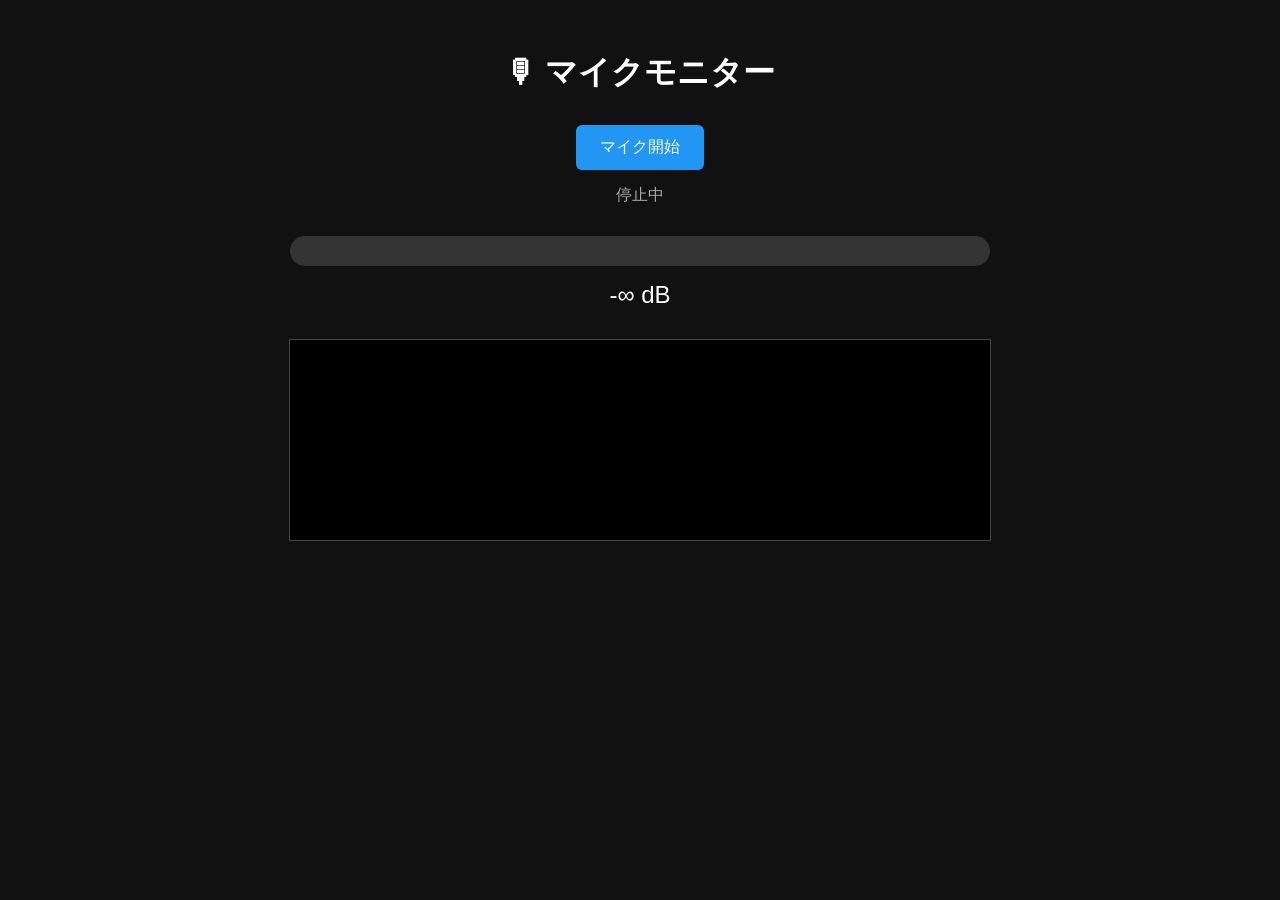
==== src/index2.html @ e5a5fbff "add test app" ====
<!DOCTYPE html>
<html lang="ja">
<head>
<meta charset="UTF-8">
<meta name="viewport" content="width=device-width, initial-scale=1.0">
<title>マイクモニター</title>

<style>
    body {
        margin: 0;
        padding: 30px;
        background: #111;
        color: #fff;
        font-family: sans-serif;
        text-align: center;
    }

    h1 {
        margin-bottom: 30px;
    }

    button {
        padding: 12px 24px;
        font-size: 16px;
        cursor: pointer;
        border: none;
        border-radius: 6px;
        background: #2196f3;
        color: white;
    }

    button:hover {
        background: #1976d2;
    }

    #meter {
        width: 80%;
        max-width: 700px;
        height: 30px;
        margin: 30px auto 10px;
        background: #333;
        border-radius: 15px;
        overflow: hidden;
    }

    #level {
        width: 0%;
        height: 100%;
        background: linear-gradient(
            to right,
            #00c853,
            #64dd17,
            #ffeb3b,
            #ff9800,
            #f44336
        );
        transition: width 0.03s linear;
    }

    canvas {
        display: block;
        width: 80%;
        max-width: 700px;
        height: 200px;
        margin: 30px auto;
        background: #000;
        border: 1px solid #444;
    }

    #db {
        font-size: 24px;
        margin-top: 15px;
    }

    #status {
        margin-top: 15px;
        color: #aaa;
    }
</style>
</head>

<body>

<h1>🎙 マイクモニター</h1>

<button id="startButton">マイク開始</button>

<div id="status">停止中</div>

<div id="meter">
    <div id="level"></div>
</div>

<div id="db">-∞ dB</div>

<canvas id="waveform" width="700" height="200"></canvas>

<script>
const startButton = document.getElementById("startButton");
const status = document.getElementById("status");
const level = document.getElementById("level");
const dbDisplay = document.getElementById("db");
const canvas = document.getElementById("waveform");
const ctx = canvas.getContext("2d");

let audioContext;
let analyser;
let microphone;
let animationId;

startButton.addEventListener("click", async () => {

    if (audioContext) {
        stopMicrophone();
        return;
    }

    try {
        const stream = await navigator.mediaDevices.getUserMedia({
            audio: {
                echoCancellation: false,
                noiseSuppression: false,
                autoGainControl: false
            }
        });

        audioContext = new AudioContext();

        microphone = audioContext.createMediaStreamSource(stream);

        analyser = audioContext.createAnalyser();
        analyser.fftSize = 2048;

        microphone.connect(analyser);
        // マイク音声をヘッドホンへ出力
        microphone.connect(audioContext.destination);
        
        status.textContent = "マイク入力中";
        startButton.textContent = "停止";

        draw();

    } catch (error) {
        console.error(error);
        status.textContent = "マイクへのアクセスに失敗しました";
    }
});


function draw() {

    animationId = requestAnimationFrame(draw);

    const bufferLength = analyser.fftSize;
    const dataArray = new Uint8Array(bufferLength);

    analyser.getByteTimeDomainData(dataArray);

    // 波形描画
    ctx.fillStyle = "#000";
    ctx.fillRect(0, 0, canvas.width, canvas.height);

    ctx.lineWidth = 2;
    ctx.strokeStyle = "#00ff88";

    ctx.beginPath();

    const sliceWidth = canvas.width / bufferLength;
    let x = 0;

    for (let i = 0; i < bufferLength; i++) {

        const v = dataArray[i] / 128.0;
        const y = v * canvas.height / 2;

        if (i === 0) {
            ctx.moveTo(x, y);
        } else {
            ctx.lineTo(x, y);
        }

        x += sliceWidth;
    }

    ctx.lineTo(canvas.width, canvas.height / 2);
    ctx.stroke();


    // 音量計算
    let sum = 0;

    for (let i = 0; i < bufferLength; i++) {
        const value = (dataArray[i] - 128) / 128;
        sum += value * value;
    }

    const rms = Math.sqrt(sum / bufferLength);

    // dBFS
    let db;

    if (rms > 0) {
        db = 20 * Math.log10(rms);
    } else {
        db = -Infinity;
    }

    dbDisplay.textContent =
        db === -Infinity
            ? "-∞ dB"
            : `${db.toFixed(1)} dB`;

    // メーター
    const percentage = Math.max(
        0,
        Math.min(100, (db + 60) / 60 * 100)
    );

    level.style.width = percentage + "%";
}


function stopMicrophone() {

    cancelAnimationFrame(animationId);

    if (microphone) {
        microphone.disconnect();
    }

    if (audioContext) {
        audioContext.close();
    }

    audioContext = null;
    microphone = null;
    analyser = null;

    level.style.width = "0%";
    dbDisplay.textContent = "-∞ dB";
    status.textContent = "停止中";
    startButton.textContent = "マイク開始";

    ctx.clearRect(0, 0, canvas.width, canvas.height);
}
</script>

</body>
</html>
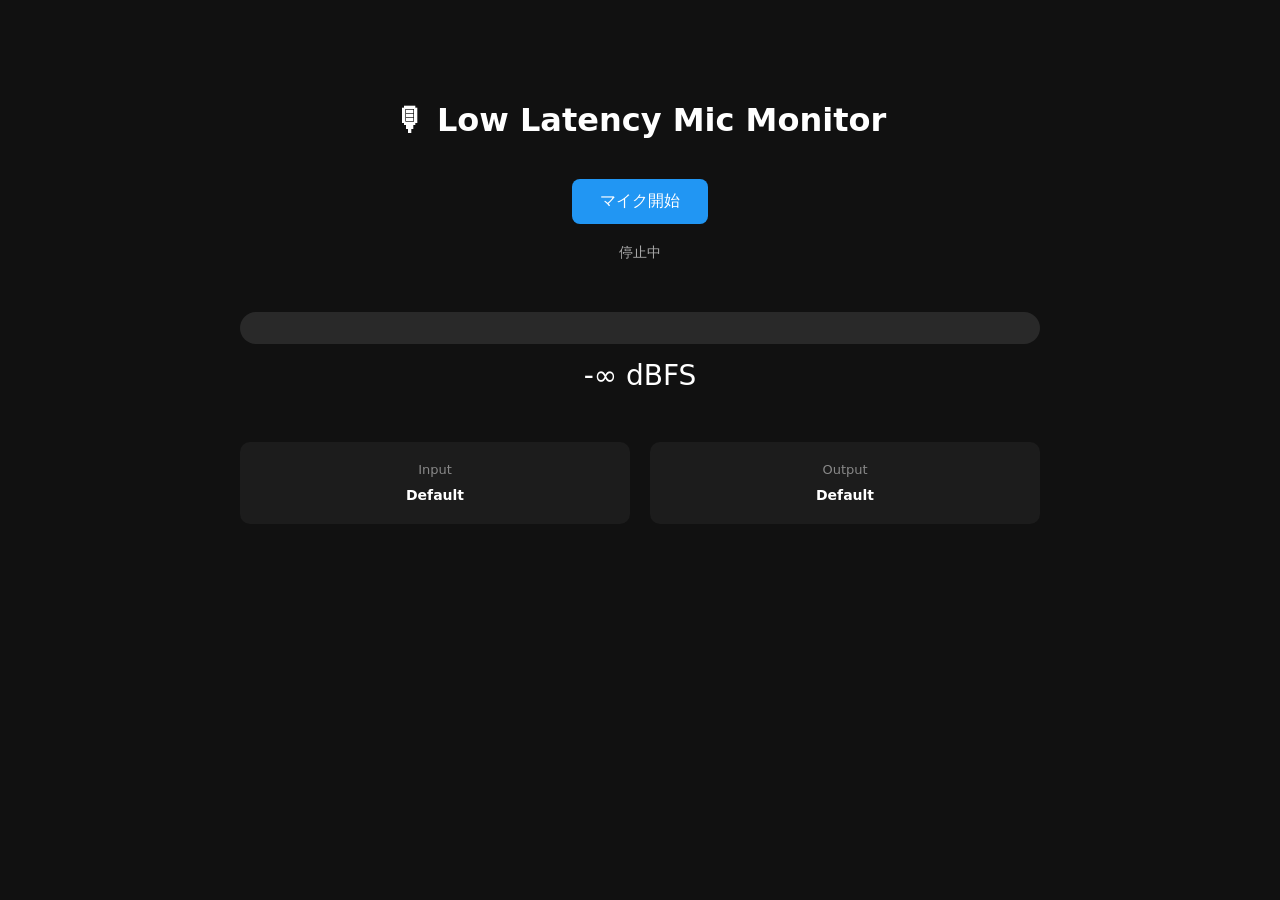
==== commit 81bf1f22: "add index3" ====
--- a/src/index2.html
+++ b/src/index2.html
@@ -1,249 +1,69 @@
 <!DOCTYPE html>
 <html lang="ja">
+
 <head>
-<meta charset="UTF-8">
-<meta name="viewport" content="width=device-width, initial-scale=1.0">
-<title>マイクモニター</title>
+    <meta charset="UTF-8">
+    <meta
+        name="viewport"
+        content="width=device-width, initial-scale=1.0"
+    >
 
-<style>
-    body {
-        margin: 0;
-        padding: 30px;
-        background: #111;
-        color: #fff;
-        font-family: sans-serif;
-        text-align: center;
-    }
+    <title>Low Latency Mic Monitor</title>
 
-    h1 {
-        margin-bottom: 30px;
-    }
-
-    button {
-        padding: 12px 24px;
-        font-size: 16px;
-        cursor: pointer;
-        border: none;
-        border-radius: 6px;
-        background: #2196f3;
-        color: white;
-    }
-
-    button:hover {
-        background: #1976d2;
-    }
-
-    #meter {
-        width: 80%;
-        max-width: 700px;
-        height: 30px;
-        margin: 30px auto 10px;
-        background: #333;
-        border-radius: 15px;
-        overflow: hidden;
-    }
-
-    #level {
-        width: 0%;
-        height: 100%;
-        background: linear-gradient(
-            to right,
-            #00c853,
-            #64dd17,
-            #ffeb3b,
-            #ff9800,
-            #f44336
-        );
-        transition: width 0.03s linear;
-    }
-
-    canvas {
-        display: block;
-        width: 80%;
-        max-width: 700px;
-        height: 200px;
-        margin: 30px auto;
-        background: #000;
-        border: 1px solid #444;
-    }
-
-    #db {
-        font-size: 24px;
-        margin-top: 15px;
-    }
-
-    #status {
-        margin-top: 15px;
-        color: #aaa;
-    }
-</style>
+    <link rel="stylesheet" href="./style2.css">
 </head>
 
 <body>
 
-<h1>🎙 マイクモニター</h1>
+    <main class="container">
 
-<button id="startButton">マイク開始</button>
+        <h1>🎙 Low Latency Mic Monitor</h1>
 
-<div id="status">停止中</div>
+        <div class="controls">
 
-<div id="meter">
-    <div id="level"></div>
-</div>
+            <button id="startButton">
+                マイク開始
+            </button>
 
-<div id="db">-∞ dB</div>
+        </div>
 
-<canvas id="waveform" width="700" height="200"></canvas>
+        <div id="status">
+            停止中
+        </div>
 
-<script>
-const startButton = document.getElementById("startButton");
-const status = document.getElementById("status");
-const level = document.getElementById("level");
-const dbDisplay = document.getElementById("db");
-const canvas = document.getElementById("waveform");
-const ctx = canvas.getContext("2d");
+        <section class="meter-container">
 
-let audioContext;
-let analyser;
-let microphone;
-let animationId;
+            <div class="meter">
+                <div id="level"></div>
+            </div>
 
-startButton.addEventListener("click", async () => {
+            <div id="db">
+                -∞ dBFS
+            </div>
 
-    if (audioContext) {
-        stopMicrophone();
-        return;
-    }
+        </section>
 
-    try {
-        const stream = await navigator.mediaDevices.getUserMedia({
-            audio: {
-                echoCancellation: false,
-                noiseSuppression: false,
-                autoGainControl: false
-            }
-        });
+        <section class="info">
 
-        audioContext = new AudioContext();
+            <div>
+                <span>Input</span>
+                <strong id="inputDevice">
+                    Default
+                </strong>
+            </div>
 
-        microphone = audioContext.createMediaStreamSource(stream);
+            <div>
+                <span>Output</span>
+                <strong id="outputDevice">
+                    Default
+                </strong>
+            </div>
 
-        analyser = audioContext.createAnalyser();
-        analyser.fftSize = 2048;
+        </section>
 
-        microphone.connect(analyser);
-        // マイク音声をヘッドホンへ出力
-        microphone.connect(audioContext.destination);
-        
-        status.textContent = "マイク入力中";
-        startButton.textContent = "停止";
+    </main>
 
-        draw();
-
-    } catch (error) {
-        console.error(error);
-        status.textContent = "マイクへのアクセスに失敗しました";
-    }
-});
-
-
-function draw() {
-
-    animationId = requestAnimationFrame(draw);
-
-    const bufferLength = analyser.fftSize;
-    const dataArray = new Uint8Array(bufferLength);
-
-    analyser.getByteTimeDomainData(dataArray);
-
-    // 波形描画
-    ctx.fillStyle = "#000";
-    ctx.fillRect(0, 0, canvas.width, canvas.height);
-
-    ctx.lineWidth = 2;
-    ctx.strokeStyle = "#00ff88";
-
-    ctx.beginPath();
-
-    const sliceWidth = canvas.width / bufferLength;
-    let x = 0;
-
-    for (let i = 0; i < bufferLength; i++) {
-
-        const v = dataArray[i] / 128.0;
-        const y = v * canvas.height / 2;
-
-        if (i === 0) {
-            ctx.moveTo(x, y);
-        } else {
-            ctx.lineTo(x, y);
-        }
-
-        x += sliceWidth;
-    }
-
-    ctx.lineTo(canvas.width, canvas.height / 2);
-    ctx.stroke();
-
-
-    // 音量計算
-    let sum = 0;
-
-    for (let i = 0; i < bufferLength; i++) {
-        const value = (dataArray[i] - 128) / 128;
-        sum += value * value;
-    }
-
-    const rms = Math.sqrt(sum / bufferLength);
-
-    // dBFS
-    let db;
-
-    if (rms > 0) {
-        db = 20 * Math.log10(rms);
-    } else {
-        db = -Infinity;
-    }
-
-    dbDisplay.textContent =
-        db === -Infinity
-            ? "-∞ dB"
-            : `${db.toFixed(1)} dB`;
-
-    // メーター
-    const percentage = Math.max(
-        0,
-        Math.min(100, (db + 60) / 60 * 100)
-    );
-
-    level.style.width = percentage + "%";
-}
-
-
-function stopMicrophone() {
-
-    cancelAnimationFrame(animationId);
-
-    if (microphone) {
-        microphone.disconnect();
-    }
-
-    if (audioContext) {
-        audioContext.close();
-    }
-
-    audioContext = null;
-    microphone = null;
-    analyser = null;
-
-    level.style.width = "0%";
-    dbDisplay.textContent = "-∞ dB";
-    status.textContent = "停止中";
-    startButton.textContent = "マイク開始";
-
-    ctx.clearRect(0, 0, canvas.width, canvas.height);
-}
-</script>
+    <script type="module" src="./audio.js"></script>
 
 </body>
-</html>
+</html>
--- a/src/style2.css
+++ b/src/style2.css
@@ -0,0 +1,135 @@
+* {
+    box-sizing: border-box;
+}
+
+body {
+    margin: 0;
+
+    min-height: 100vh;
+
+    background: #111;
+    color: #fff;
+
+    font-family:
+        system-ui,
+        -apple-system,
+        BlinkMacSystemFont,
+        "Segoe UI",
+        sans-serif;
+}
+
+.container {
+    width: min(800px, 90vw);
+
+    margin: 0 auto;
+    padding-top: 80px;
+
+    text-align: center;
+}
+
+h1 {
+    margin-bottom: 40px;
+
+    font-size: 32px;
+}
+
+button {
+    padding: 12px 28px;
+
+    border: 0;
+    border-radius: 8px;
+
+    background: #2196f3;
+    color: white;
+
+    font-size: 16px;
+
+    cursor: pointer;
+}
+
+button:hover {
+    background: #1976d2;
+}
+
+button.running {
+    background: #e53935;
+}
+
+#status {
+    margin-top: 20px;
+
+    color: #aaa;
+
+    font-size: 14px;
+}
+
+.meter-container {
+    margin-top: 50px;
+}
+
+.meter {
+    width: 100%;
+    height: 32px;
+
+    overflow: hidden;
+
+    background: #292929;
+
+    border-radius: 16px;
+}
+
+#level {
+    width: 0%;
+    height: 100%;
+
+    background:
+        linear-gradient(
+            to right,
+            #00c853,
+            #64dd17,
+            #ffeb3b,
+            #ff9800,
+            #f44336
+        );
+
+    transition: width 0.03s linear;
+}
+
+#db {
+    margin-top: 15px;
+
+    font-size: 28px;
+    font-variant-numeric: tabular-nums;
+}
+
+.info {
+    display: grid;
+
+    grid-template-columns: 1fr 1fr;
+
+    gap: 20px;
+
+    margin-top: 50px;
+}
+
+.info > div {
+    padding: 20px;
+
+    background: #1c1c1c;
+
+    border-radius: 10px;
+}
+
+.info span {
+    display: block;
+
+    margin-bottom: 8px;
+
+    color: #888;
+
+    font-size: 13px;
+}
+
+.info strong {
+    font-size: 14px;
+}
